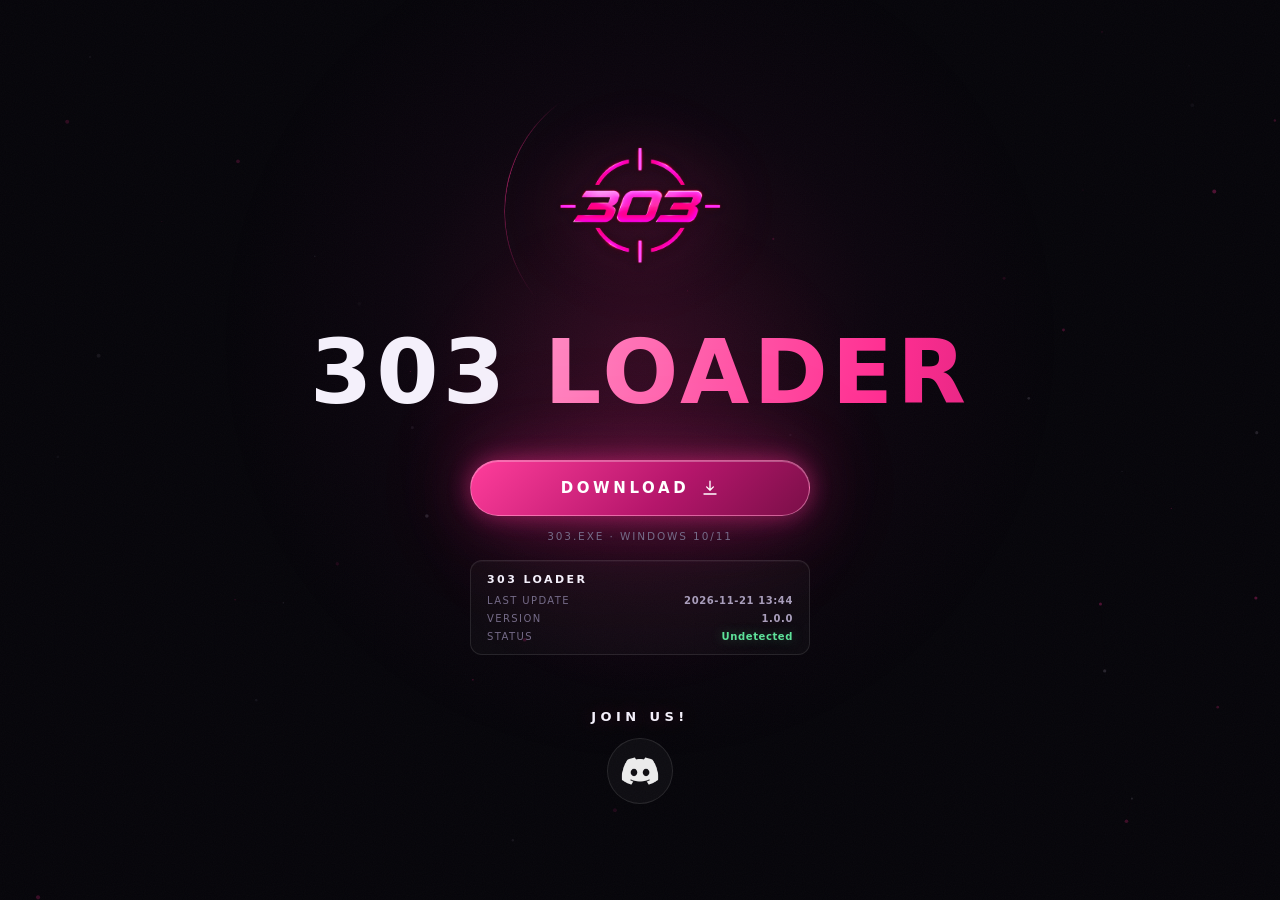
==== index.html @ 5608ccd6 "303 loader site info" ====
<!doctype html>
<html lang="en">
<head>
  <meta charset="utf-8">
  <meta name="viewport" content="width=device-width, initial-scale=1">
  <meta name="robots" content="noindex, nofollow, noarchive, nosnippet, noimageindex">
  <meta name="referrer" content="no-referrer">
  <title>303 Loader</title>
  <link rel="icon" href="assets/logo-mark.png">
  <link rel="stylesheet" href="assets/style.css">
</head>
<body>
  <canvas id="bg" aria-hidden="true"></canvas>
  <div class="spotlight" id="spotlight" aria-hidden="true"></div>
  <div class="grain" aria-hidden="true"></div>

  <main class="screen">
    <div class="logo-wrap">
      <span class="orbit" aria-hidden="true"></span>
      <img class="logo" src="assets/logo-hero.png" alt="303">
    </div>

    <h1>303 <span>LOADER</span></h1>

    <a class="download" id="downloadBtn" href="download/303.exe" download>
      <span>DOWNLOAD</span>
      <svg viewBox="0 0 24 24" aria-hidden="true"><path d="M12 3v12m0 0 4.5-4.5M12 15l-4.5-4.5M4 20h16" fill="none" stroke="currentColor" stroke-width="1.8" stroke-linecap="round" stroke-linejoin="round"/></svg>
    </a>

    <p class="file-note">303.exe &middot; Windows 10/11</p>

    <div class="loader-meta" aria-label="Loader information">
      <div class="loader-meta-title" id="loaderName">303 Loader</div>
      <div class="loader-meta-row"><span>Last update</span><b id="loaderUpdated">2026-11-21 13:44</b></div>
      <div class="loader-meta-row"><span>Version</span><b id="loaderVersion">1.0.0</b></div>
      <div class="loader-meta-row"><span>Status</span><b class="ok" id="loaderStatus">Undetected</b></div>
    </div>

    <p class="join">Join US!</p>

    <a class="discord" href="https://discord.gg/VgUWgxAkTt" target="_blank" rel="noopener" aria-label="Join our Discord">
      <img src="assets/discord.png" alt="Discord">
    </a>
  </main>

  <script src="config.js"></script>
  <script src="assets/app.js"></script>
</body>
</html>
---- assets/style.css ----
/* 303 Loader — one screen */
:root {
  --bg: #06050a;
  --text: #f4f0fb;
  --dim: #a99ebb;
  --muted: #756b88;
  --pink: #ff2f92;
  --pink-2: #c01a6e;
  --line: rgba(255, 255, 255, 0.1);
  --font: "Bahnschrift", "Segoe UI", "Inter", system-ui, -apple-system, sans-serif;
}

* { box-sizing: border-box; }
html, body { height: 100%; }
body {
  margin: 0;
  background: var(--bg);
  color: var(--text);
  font-family: var(--font);
  overflow: hidden;
  -webkit-font-smoothing: antialiased;
}

::selection { background: var(--pink); color: #fff; }
a { color: inherit; text-decoration: none; }
img { display: block; max-width: 100%; }

#bg {
  position: fixed;
  inset: 0;
  width: 100%;
  height: 100%;
  z-index: 0;
  pointer-events: none;
  opacity: 0.6;
}

.spotlight {
  position: fixed;
  width: 560px;
  height: 560px;
  left: 0;
  top: 0;
  border-radius: 50%;
  background: radial-gradient(circle, rgba(255, 47, 146, 0.1), transparent 62%);
  transform: translate(-50%, -50%);
  pointer-events: none;
  z-index: 1;
  will-change: transform;
}

.grain {
  position: fixed;
  inset: 0;
  z-index: 1;
  pointer-events: none;
  opacity: 0.03;
  background-image: url("data:image/svg+xml,%3Csvg xmlns='http://www.w3.org/2000/svg' width='160' height='160'%3E%3Cfilter id='n'%3E%3CfeTurbulence type='fractalNoise' baseFrequency='0.9' numOctaves='3'/%3E%3C/filter%3E%3Crect width='100%25' height='100%25' filter='url(%23n)'/%3E%3C/svg%3E");
}

.screen {
  position: relative;
  z-index: 2;
  min-height: 100svh;
  display: flex;
  flex-direction: column;
  align-items: center;
  justify-content: center;
  text-align: center;
  padding: 40px 24px;
}

/* hero glow behind everything */
.screen::before {
  content: "";
  position: absolute;
  width: 900px;
  height: 900px;
  max-width: 130vw;
  border-radius: 50%;
  background: radial-gradient(circle, rgba(255, 47, 146, 0.13), rgba(120, 20, 90, 0.06) 38%, transparent 66%);
  top: 50%;
  left: 50%;
  transform: translate(-50%, -62%);
  pointer-events: none;
  z-index: -1;
}

.logo-wrap {
  position: relative;
  width: min(230px, 48vw);
  aspect-ratio: 1;
  margin-bottom: -4px;
}
.logo {
  width: 100%;
  height: 100%;
  object-fit: contain;
  filter: saturate(1.1) contrast(1.03) drop-shadow(0 0 34px rgba(255, 47, 146, 0.3));
  animation: float 6s ease-in-out infinite;
}
.orbit {
  position: absolute;
  inset: -9%;
  border-radius: 50%;
  background: conic-gradient(from 0deg, transparent 0 64%, rgba(255, 47, 146, 0.85) 79%, transparent 90%);
  -webkit-mask: radial-gradient(farthest-side, transparent calc(100% - 1.5px), #000 calc(100% - 1px));
  mask: radial-gradient(farthest-side, transparent calc(100% - 1.5px), #000 calc(100% - 1px));
  animation: spin 13s linear infinite;
  opacity: 0.55;
}

h1 {
  margin: 6px 0 0;
  font-size: clamp(2.7rem, 8.6vw, 5.6rem);
  line-height: 1;
  font-weight: 800;
  letter-spacing: 0.045em;
  text-transform: uppercase;
}
h1 span {
  background: linear-gradient(100deg, #ff8ac2, #ff2f92 40%, #c01a6e 70%, #ff6fb2);
  -webkit-background-clip: text;
  background-clip: text;
  color: transparent;
  background-size: 200% auto;
  animation: shine 7s linear infinite;
}

.download {
  margin-top: 42px;
  display: inline-flex;
  align-items: center;
  justify-content: center;
  gap: 12px;
  min-width: min(340px, 82vw);
  padding: 18px 46px;
  border-radius: 999px;
  color: #fff;
  font-size: 15px;
  font-weight: 700;
  letter-spacing: 0.24em;
  background: linear-gradient(135deg, #ff3d9b, #b5166b 58%, #7a0f48);
  border: 1px solid rgba(255, 160, 205, 0.55);
  box-shadow:
    0 0 22px rgba(255, 47, 146, 0.45),
    0 0 60px rgba(255, 47, 146, 0.28),
    0 0 120px rgba(255, 47, 146, 0.16),
    inset 0 1px 0 rgba(255, 255, 255, 0.28);
  animation: glow 2.8s ease-in-out infinite;
  transition: transform 0.2s ease, box-shadow 0.25s ease;
}
.download svg { width: 18px; height: 18px; }
.download:hover {
  transform: translateY(-3px) scale(1.015);
  box-shadow:
    0 0 30px rgba(255, 47, 146, 0.65),
    0 0 80px rgba(255, 47, 146, 0.4),
    0 0 150px rgba(255, 47, 146, 0.22),
    inset 0 1px 0 rgba(255, 255, 255, 0.32);
}
.download:active { transform: translateY(0) scale(0.995); }

.file-note {
  margin: 14px 0 0;
  color: var(--muted);
  font-size: 10.5px;
  letter-spacing: 0.18em;
  text-transform: uppercase;
}

.loader-meta {
  width: min(340px, 82vw);
  margin-top: 18px;
  padding: 12px 16px;
  display: flex;
  flex-direction: column;
  gap: 7px;
  text-align: left;
  border: 1px solid var(--line);
  border-radius: 12px;
  background: rgba(255, 255, 255, 0.025);
  box-shadow: inset 0 1px 0 rgba(255, 255, 255, 0.035);
}
.loader-meta-title {
  margin-bottom: 2px;
  color: var(--text);
  font-size: 11px;
  font-weight: 700;
  letter-spacing: 0.22em;
  text-transform: uppercase;
}
.loader-meta-row {
  display: flex;
  align-items: baseline;
  justify-content: space-between;
  gap: 18px;
  color: var(--muted);
  font-size: 10px;
  letter-spacing: 0.14em;
  text-transform: uppercase;
}
.loader-meta-row b {
  color: var(--dim);
  font-weight: 600;
  letter-spacing: 0.06em;
  text-align: right;
  text-transform: none;
}
.loader-meta-row b.ok {
  color: #5ee29a;
  text-shadow: 0 0 12px rgba(94, 226, 154, 0.35);
}

.join {
  margin: 54px 0 14px;
  color: var(--text);
  font-size: 13px;
  font-weight: 600;
  letter-spacing: 0.34em;
  text-transform: uppercase;
  text-shadow: 0 0 18px rgba(255, 47, 146, 0.28);
}

.discord {
  width: 66px;
  height: 66px;
  border-radius: 50%;
  display: grid;
  place-items: center;
  background: rgba(255, 255, 255, 0.035);
  border: 1px solid var(--line);
  box-shadow: 0 0 0 0 rgba(255, 47, 146, 0);
  transition: transform 0.22s ease, border-color 0.22s ease, box-shadow 0.25s ease, background 0.22s ease;
}
.discord img {
  width: 38px;
  height: 38px;
  object-fit: contain;
  opacity: 0.92;
  transition: opacity 0.2s ease, transform 0.22s ease;
}
.discord:hover {
  transform: translateY(-3px);
  border-color: rgba(255, 47, 146, 0.55);
  background: rgba(255, 47, 146, 0.08);
  box-shadow: 0 0 26px rgba(255, 47, 146, 0.35);
}
.discord:hover img { opacity: 1; transform: scale(1.06); }

@keyframes float { 0%, 100% { transform: translateY(0); } 50% { transform: translateY(-10px); } }
@keyframes spin { to { transform: rotate(360deg); } }
@keyframes shine { to { background-position: 200% center; } }
@keyframes glow {
  0%, 100% {
    box-shadow:
      0 0 18px rgba(255, 47, 146, 0.38),
      0 0 48px rgba(255, 47, 146, 0.22),
      0 0 90px rgba(255, 47, 146, 0.12),
      inset 0 1px 0 rgba(255, 255, 255, 0.28);
  }
  50% {
    box-shadow:
      0 0 28px rgba(255, 47, 146, 0.62),
      0 0 72px rgba(255, 47, 146, 0.36),
      0 0 130px rgba(255, 47, 146, 0.2),
      inset 0 1px 0 rgba(255, 255, 255, 0.3);
  }
}

@media (prefers-reduced-motion: reduce) {
  *, *::before, *::after { animation-duration: 0.001ms !important; animation-iteration-count: 1 !important; transition-duration: 0.001ms !important; }
}

@media (max-width: 520px) {
  h1 { letter-spacing: 0.02em; }
  .download { padding: 16px 30px; letter-spacing: 0.18em; }
  .join { margin-top: 42px; }
}

/* Minimal private page */
body.simple { overflow: hidden; }
.simple-screen {
  position: relative;
  z-index: 2;
  min-height: 100svh;
  display: flex;
  flex-direction: column;
  align-items: center;
  justify-content: center;
  gap: 40px;
  text-align: center;
  padding: 40px 24px;
}
.simple-screen h1 {
  margin: 0;
  font-size: clamp(3rem, 14vw, 7rem);
  line-height: 1;
  font-weight: 800;
  letter-spacing: 0.06em;
  text-transform: uppercase;
  color: #f4f0fb;
}
.simple-screen .download { margin-top: 0; }
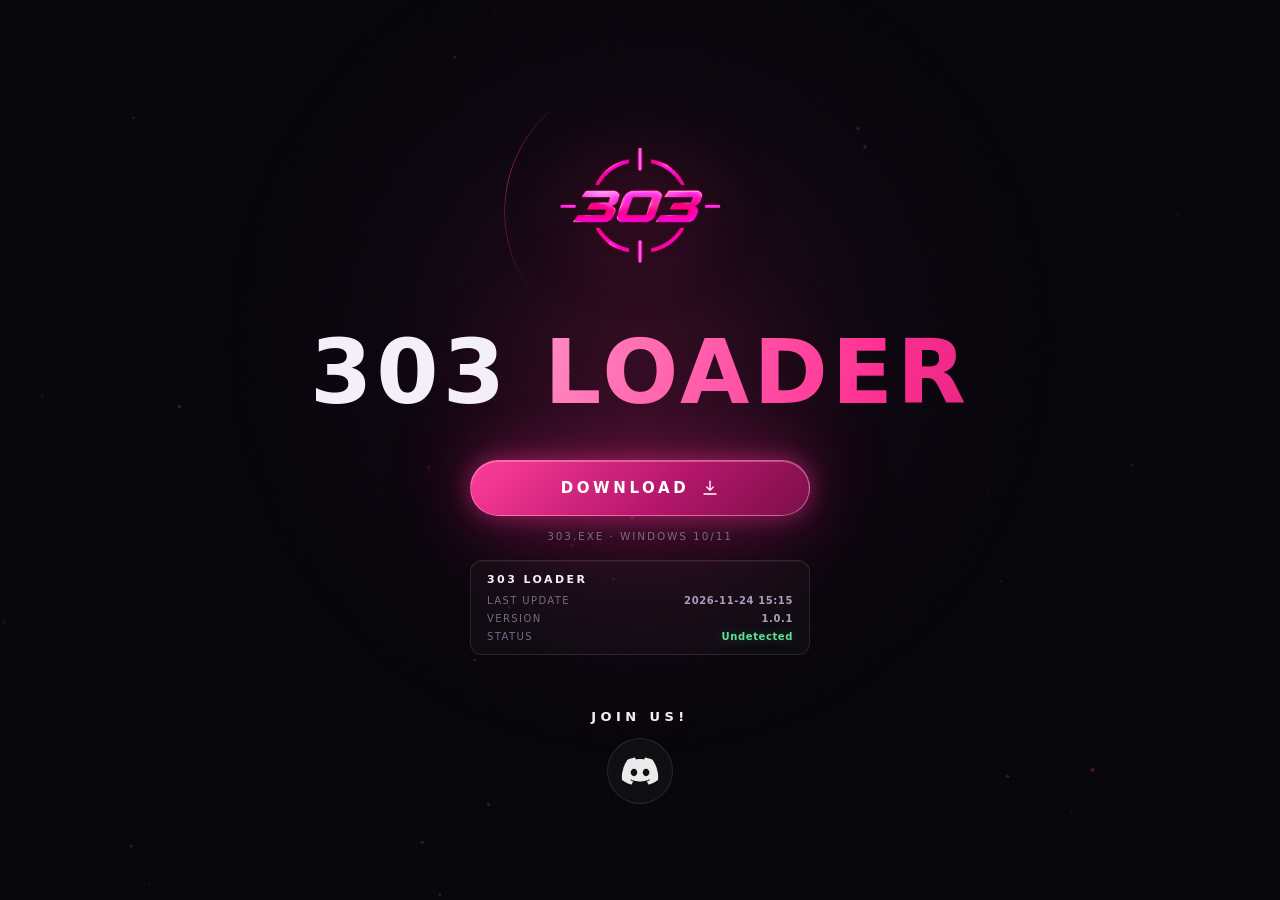
==== commit 25cbc089: "303 loader 14201" ====
--- a/index.html
+++ b/index.html
@@ -31,8 +31,8 @@
 
     <div class="loader-meta" aria-label="Loader information">
       <div class="loader-meta-title" id="loaderName">303 Loader</div>
-      <div class="loader-meta-row"><span>Last update</span><b id="loaderUpdated">2026-11-21 13:44</b></div>
-      <div class="loader-meta-row"><span>Version</span><b id="loaderVersion">1.0.0</b></div>
+      <div class="loader-meta-row"><span>Last update</span><b id="loaderUpdated">2026-11-24 15:15</b></div>
+      <div class="loader-meta-row"><span>Version</span><b id="loaderVersion">1.0.1</b></div>
       <div class="loader-meta-row"><span>Status</span><b class="ok" id="loaderStatus">Undetected</b></div>
     </div>
 
